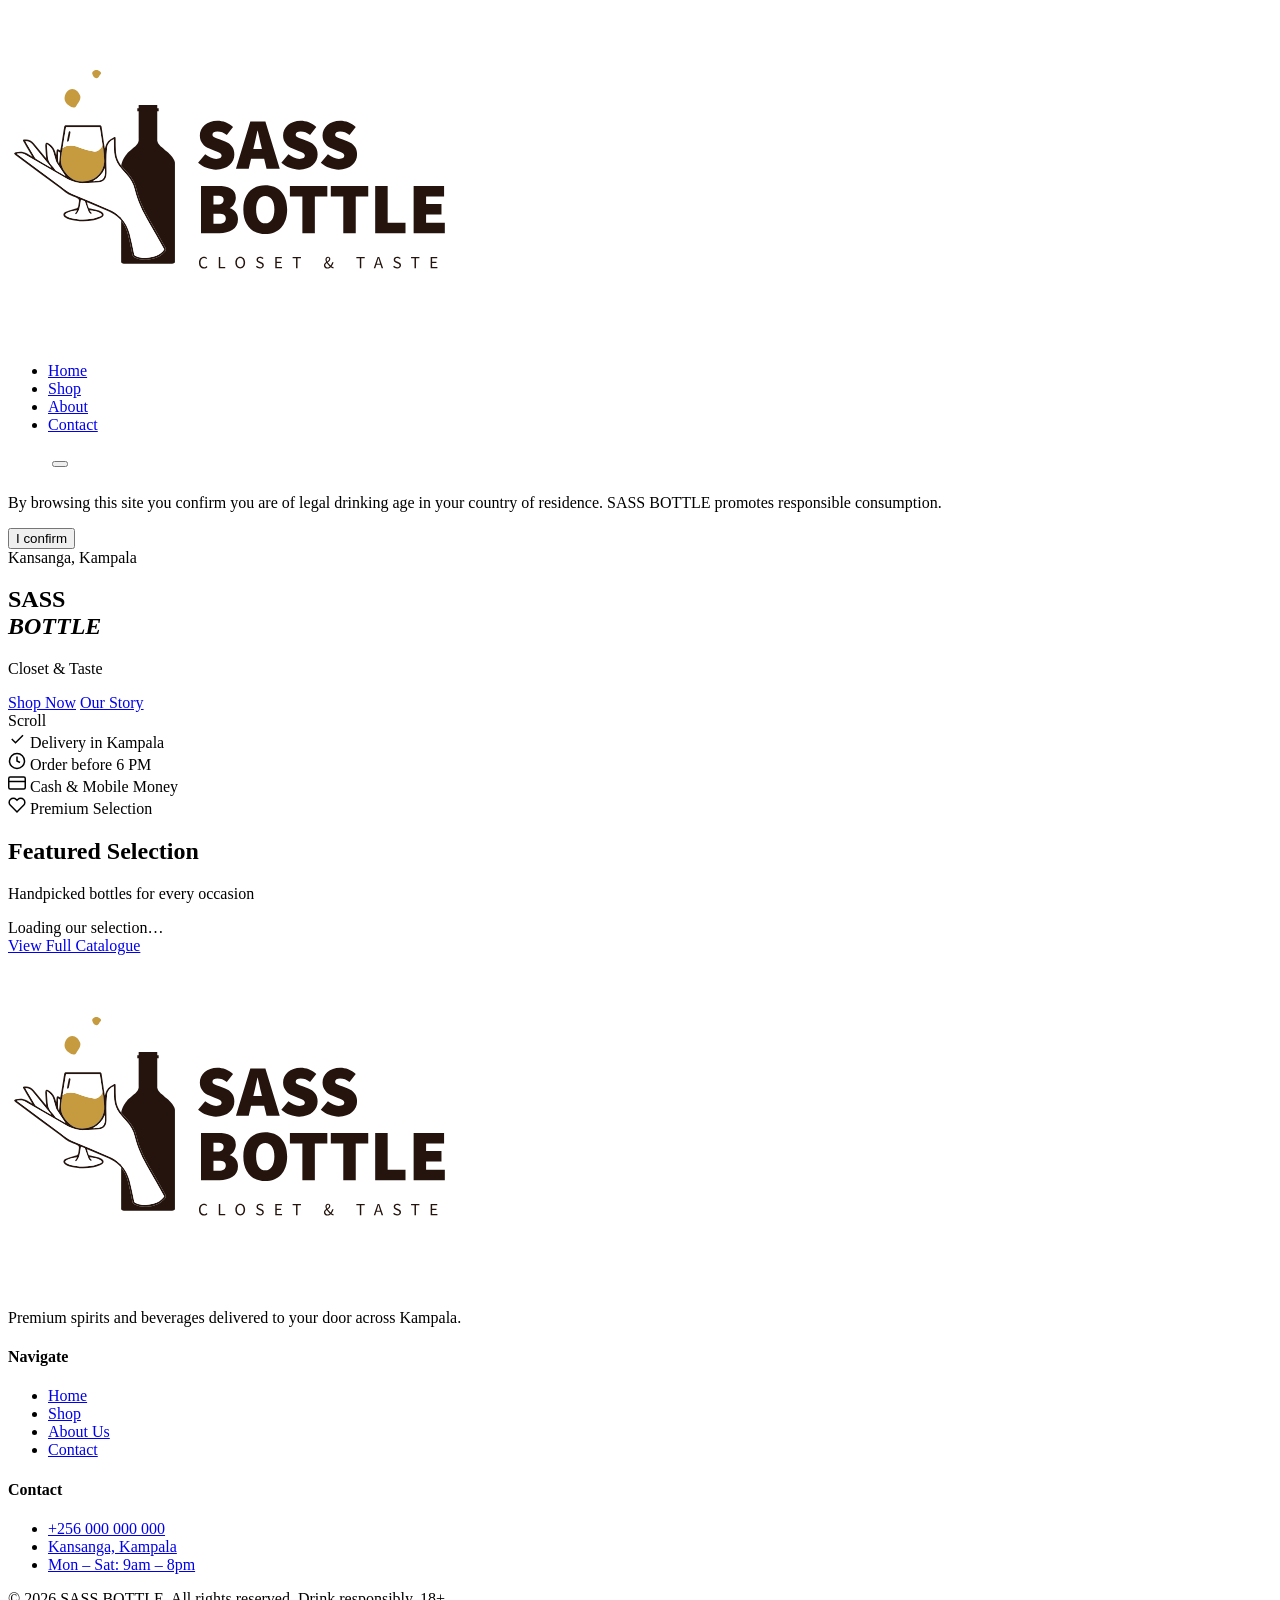
==== index.html @ c4a4a851 "Initial commit" ====
<!DOCTYPE html>
<html lang="en">
<head>
  <meta charset="UTF-8"/>
  <meta name="viewport" content="width=device-width, initial-scale=1.0"/>
  <title>SASS BOTTLE – Closet & Taste</title>

  <!-- Google Fonts: Fraunces (headings) + Jost (body) -->
  <link href="https://fonts.googleapis.com/css2?family=Fraunces:ital,wght@0,400;0,700;0,900;1,400&family=Jost:wght@300;400;500;600&display=swap" rel="stylesheet"/>

  <!-- Shared styles (nav, footer, buttons, cards, bokeh...) -->
  <link rel="stylesheet" href="css/global.css"/>

  <!-- Styles specific to this page (hero, brand strip, featured section) -->
  <link rel="stylesheet" href="css/index.css"/>
</head>
<body>

  <!-- =============================================
       STICKY NAVIGATION
  ============================================= -->
  <nav class="nav" role="navigation" aria-label="Main navigation">

    <!-- Logo — clicking it always returns to the homepage -->
    <a href="index.html" class="nav-logo">
      <img src="assets/logo.svg" alt="SASS BOTTLE – Closet & Taste"/>
    </a>

    <!-- Desktop nav links — "active" marks the current page -->
    <ul class="nav-links" id="navLinks">
      <li><a href="index.html" class="active">Home</a></li>
      <li><a href="shop.html">Shop</a></li>
      <li><a href="about.html">About</a></li>
      <li><a href="contact.html">Contact</a></li>
    </ul>

    <div style="display:flex; align-items:center; gap:20px;">

      <!-- Cart icon — badge updated by global.js -->
      <a href="cart.html" class="nav-cart" aria-label="View cart">
        <svg width="24" height="24" viewBox="0 0 24 24" fill="none" stroke-width="1.8"
             stroke-linecap="round" stroke-linejoin="round">
          <path d="M6 2L3 6v14a2 2 0 002 2h14a2 2 0 002-2V6l-3-4z"/>
          <line x1="3" y1="6" x2="21" y2="6"/>
          <path d="M16 10a4 4 0 01-8 0"/>
        </svg>
        <!-- Badge is hidden when cart is empty, shown by JS when items exist -->
        <span class="cart-badge" id="cartBadge"></span>
      </a>

      <!-- Hamburger — visible on mobile only (toggled by global.js) -->
      <button class="nav-toggle" id="navToggle" aria-label="Toggle menu" aria-expanded="false">
        <span></span><span></span><span></span>
      </button>
    </div>
  </nav>

  <!-- =============================================
       AGE VERIFICATION BANNER
       Managed by global.js — hidden once confirmed
  ============================================= -->
  <div class="age-banner" id="ageBanner" role="complementary">
    <p>
      By browsing this site you confirm you are of
      <span>legal drinking age</span> in your country of residence.
      SASS BOTTLE promotes responsible consumption.
    </p>
    <div class="age-banner-actions">
      <button class="btn-age-confirm" id="ageConfirmBtn">I confirm</button>
    </div>
  </div>

  <!-- =============================================
       HERO SECTION
  ============================================= -->
  <section class="hero" aria-labelledby="heroHeading">

    <!-- Animated bokeh orbs — decorative background -->
    <div class="bokeh-bg" aria-hidden="true">
      <div class="bokeh-orb"></div>
      <div class="bokeh-orb"></div>
      <div class="bokeh-orb"></div>
      <div class="bokeh-orb"></div>
    </div>

    <div class="hero-content">

      <!-- Small location label above the title -->
      <div class="hero-eyebrow">
        <span>Kansanga, Kampala</span>
      </div>

      <!-- Main title — italic "BOTTLE" adds editorial personality -->
      <h1 id="heroHeading">SASS<br><em>BOTTLE</em></h1>
      <p class="hero-sub">Closet &amp; Taste</p>

      <!-- Two CTA buttons -->
      <div class="hero-actions">
        <a href="shop.html" class="btn-primary">Shop Now</a>
        <a href="about.html" class="btn-outline">Our Story</a>
      </div>
    </div>

    <!-- Animated line that guides the user to scroll down -->
    <div class="hero-scroll" aria-hidden="true">
      <span>Scroll</span>
      <div class="hero-scroll-line"></div>
    </div>
  </section>

  <!-- =============================================
       BRAND VALUE STRIP
       Quick trust signals: delivery, hours, payment
  ============================================= -->
  <div class="brand-strip" aria-label="Our services">
    <div class="brand-strip-item">
      <svg width="18" height="18" viewBox="0 0 24 24" fill="none"
           stroke="currentColor" stroke-width="2">
        <path d="M5 12l5 5L20 7"/>
      </svg>
      <span>Delivery in Kampala</span>
    </div>
    <div class="brand-strip-item">
      <svg width="18" height="18" viewBox="0 0 24 24" fill="none"
           stroke="currentColor" stroke-width="2">
        <circle cx="12" cy="12" r="10"/><path d="M12 6v6l4 2"/>
      </svg>
      <span>Order before 6 PM</span>
    </div>
    <div class="brand-strip-item">
      <svg width="18" height="18" viewBox="0 0 24 24" fill="none"
           stroke="currentColor" stroke-width="2">
        <rect x="1" y="4" width="22" height="16" rx="2"/>
        <line x1="1" y1="10" x2="23" y2="10"/>
      </svg>
      <span>Cash &amp; Mobile Money</span>
    </div>
    <div class="brand-strip-item">
      <svg width="18" height="18" viewBox="0 0 24 24" fill="none"
           stroke="currentColor" stroke-width="2">
        <path d="M20.84 4.61a5.5 5.5 0 00-7.78 0L12 5.67l-1.06-1.06
                 a5.5 5.5 0 00-7.78 7.78l1.06 1.06L12 21.23l7.78-7.78
                 1.06-1.06a5.5 5.5 0 000-7.78z"/>
      </svg>
      <span>Premium Selection</span>
    </div>
  </div>

  <!-- =============================================
       FEATURED PRODUCTS SECTION
       Cards are injected here by index.js via fetch()
  ============================================= -->
  <section class="section-featured" aria-labelledby="featuredHeading">

    <!-- Bokeh reused for this section's background -->
    <div class="bokeh-bg" aria-hidden="true">
      <div class="bokeh-orb"></div>
      <div class="bokeh-orb"></div>
      <div class="bokeh-orb"></div>
    </div>

    <div class="section-header">
      <h2 id="featuredHeading">Featured Selection</h2>
      <p>Handpicked bottles for every occasion</p>
    </div>

    <!-- Product cards are inserted here dynamically by index.js -->
    <div class="products-grid" id="productsGrid">
      <div class="products-loading">Loading our selection…</div>
    </div>

    <!-- Link to the full shop -->
    <div class="section-footer">
      <a href="shop.html" class="btn-outline">View Full Catalogue</a>
    </div>
  </section>

  <!-- =============================================
       FOOTER
  ============================================= -->
  <footer>
    <div class="footer-brand">
      <img src="assets/logo.svg" alt="SASS BOTTLE"/>
      <p>Premium spirits and beverages delivered to your door across Kampala.</p>
    </div>

    <div class="footer-col">
      <h4>Navigate</h4>
      <ul>
        <li><a href="index.html">Home</a></li>
        <li><a href="shop.html">Shop</a></li>
        <li><a href="about.html">About Us</a></li>
        <li><a href="contact.html">Contact</a></li>
      </ul>
    </div>

    <div class="footer-col">
      <h4>Contact</h4>
      <ul>
        <li><a href="tel:+256000000000">+256 000 000 000</a></li>
        <li><a href="contact.html">Kansanga, Kampala</a></li>
        <li><a href="contact.html">Mon – Sat: 9am – 8pm</a></li>
      </ul>
    </div>

    <div class="footer-bottom">
      <span>&copy; 2026 SASS BOTTLE. All rights reserved.</span>
      <span>Drink responsibly. 18+</span>
    </div>
  </footer>

  <!-- Toast notification — shown when items are added to the cart -->
  <div class="toast" id="toast" role="alert" aria-live="polite"></div>

  <!-- Shared JS (cart, toast, age banner, mobile nav) — loaded first -->
  <script src="js/global.js"></script>

  <!-- Homepage-specific JS (fetch featured products) — loaded after global -->
  <script src="js/index.js"></script>

</body>
</html>
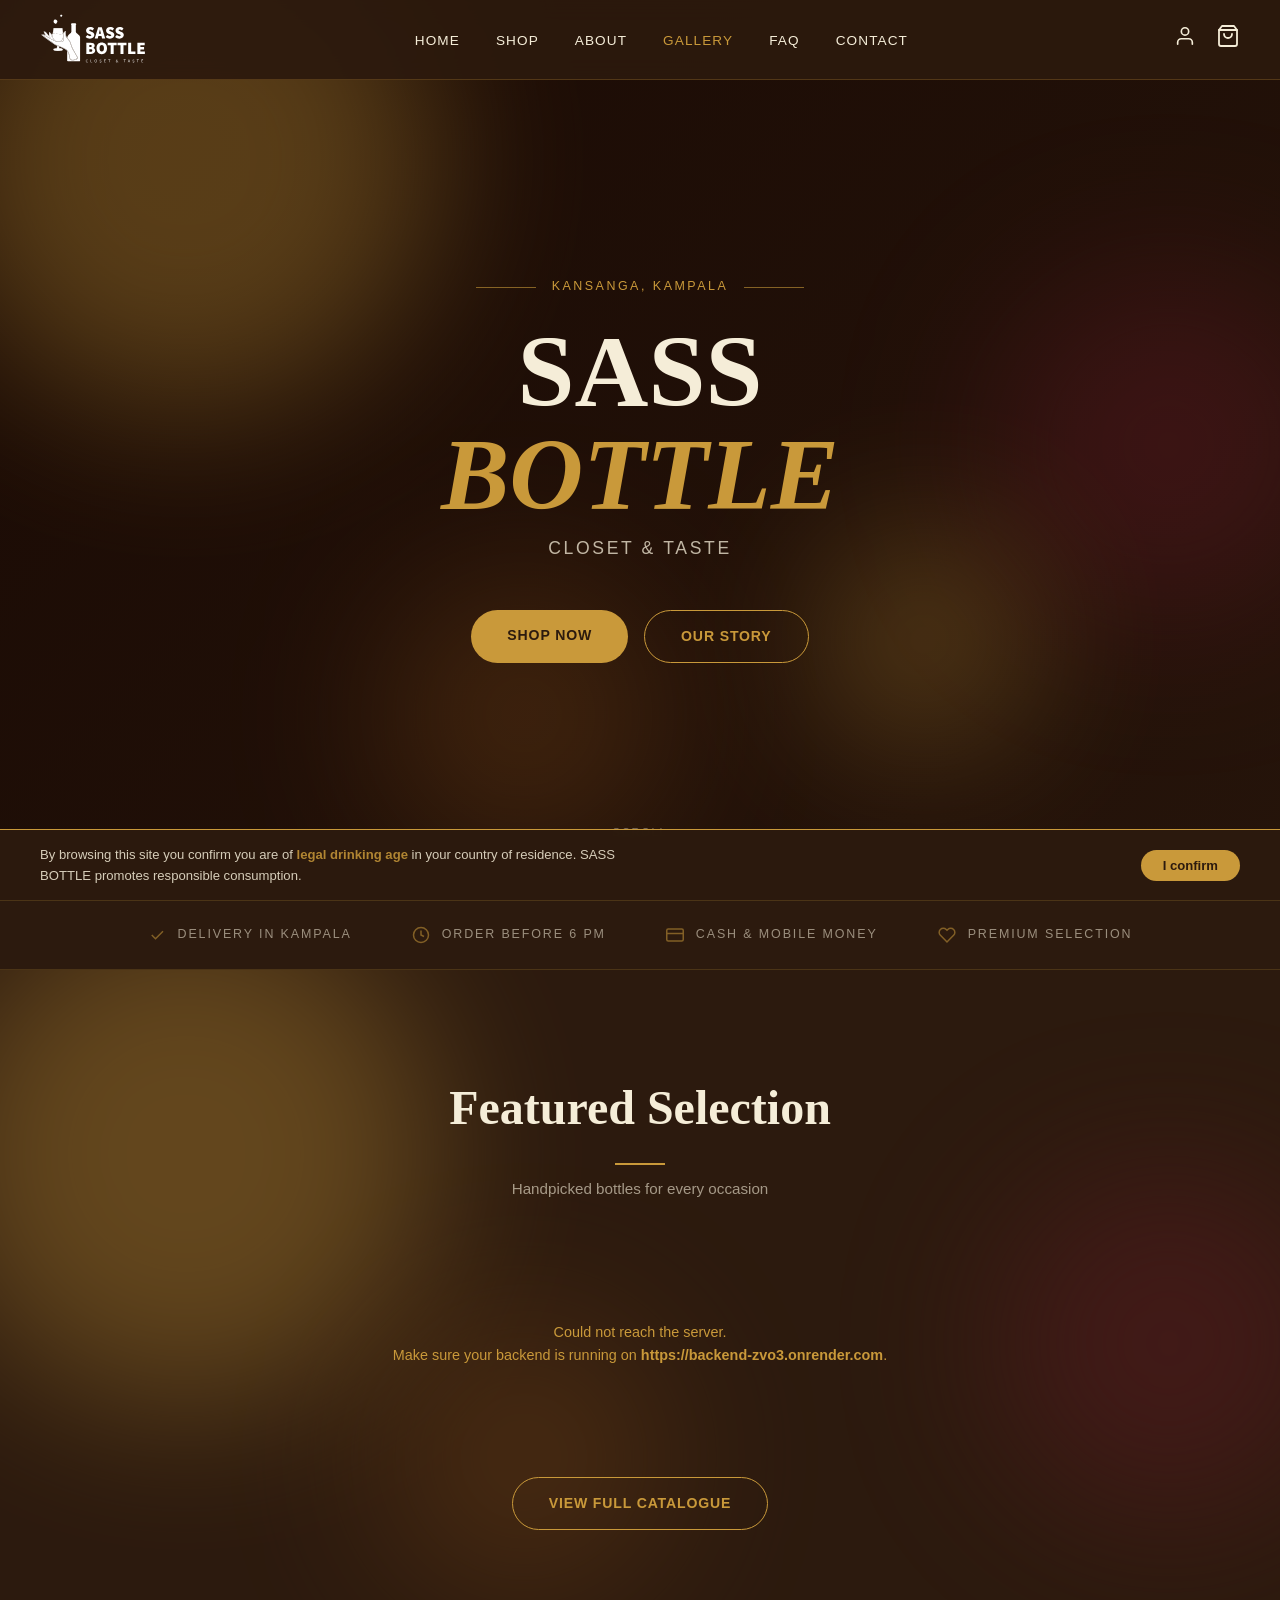
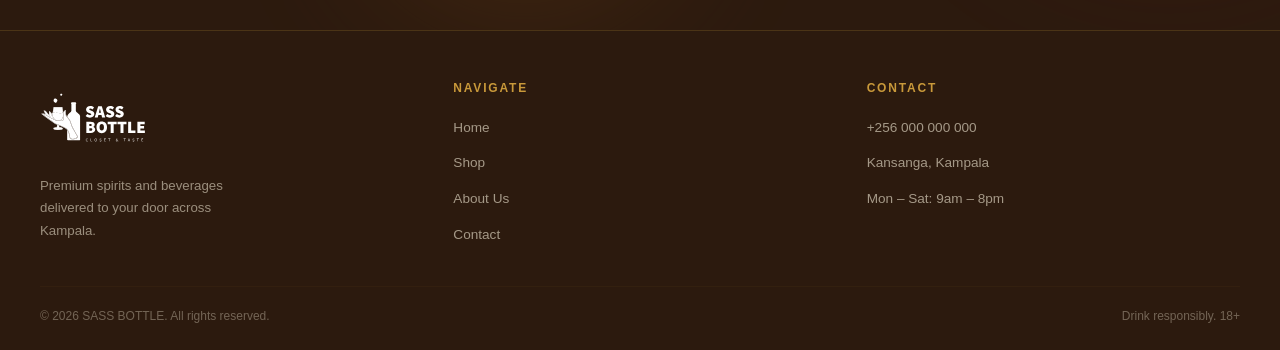
==== commit 182f04b3: "Linking Gallery and FAQ with other pages" ====
--- a/index.html
+++ b/index.html
@@ -28,9 +28,11 @@
 
     <!-- Desktop nav links — "active" marks the current page -->
     <ul class="nav-links" id="navLinks">
-      <li><a href="index.html" class="active">Home</a></li>
+      <li><a href="index.html">Home</a></li>
       <li><a href="shop.html">Shop</a></li>
       <li><a href="about.html">About</a></li>
+      <li><a href="gallery.html" class="active">Gallery</a></li>
+      <li><a href="faq.html">FAQ</a></li>
       <li><a href="contact.html">Contact</a></li>
     </ul>
 
--- a/css/global.css
+++ b/css/global.css
@@ -0,0 +1,590 @@
+/* ==============================================
+   GLOBAL.CSS — Shared styles for all pages
+   SASS BOTTLE | Closet & Taste
+================================================ */
+
+/* -----------------------------------------------
+   DESIGN TOKENS
+   All colors, fonts and sizes in one place.
+   Change a value here and it updates everywhere.
+----------------------------------------------- */
+:root {
+  --chocolate:     #2C1A0E;   /* main dark background */
+  --chocolate-mid: #3D2410;   /* cards & surfaces */
+  --gold:          #C9993A;   /* primary accent */
+  --gold-light:    #E8C06A;   /* hover / highlight */
+  --cream:         #F5EDD8;   /* light text */
+  --white:         #FFFFFF;
+  --bordeaux:      #6B1A2A;   /* bokeh accent */
+  --copper:        #7C4A1A;   /* bokeh accent */
+
+  --font-heading: 'Fraunces', Georgia, serif;
+  --font-body:    'Jost', sans-serif;
+
+  --nav-height: 80px;
+  --radius:     12px;
+  --transition: 0.3s ease;
+}
+
+/* -----------------------------------------------
+   RESET & BASE
+----------------------------------------------- */
+*, *::before, *::after {
+  box-sizing: border-box;
+  margin: 0;
+  padding: 0;
+}
+
+html { scroll-behavior: smooth; }
+
+body {
+  background: var(--chocolate);
+  color: var(--cream);
+  font-family: var(--font-body);
+  font-weight: 400;
+  line-height: 1.6;
+  overflow-x: hidden;
+}
+
+a    { text-decoration: none; color: inherit; }
+img  { max-width: 100%; display: block; }
+ul   { list-style: none; }
+
+/* -----------------------------------------------
+   STICKY NAVIGATION
+----------------------------------------------- */
+.nav {
+  position: fixed;
+  top: 0; left: 0; right: 0;
+  z-index: 1000;
+  height: var(--nav-height);
+  display: flex;
+  align-items: center;
+  justify-content: space-between;
+  padding: 0 40px;
+  background: rgba(44, 26, 14, 0.92);
+  backdrop-filter: blur(12px);
+  border-bottom: 1px solid rgba(201, 153, 58, 0.25);
+}
+
+.nav-logo img {
+  height: 80px;
+  width: auto;
+  filter: brightness(0) invert(1);   /* white logo for visibility on the dark nav */
+}
+
+.nav-links {
+  display: flex;
+  gap: 36px;
+  align-items: center;
+}
+
+.nav-links a {
+  font-family: var(--font-body);
+  font-weight: 500;
+  font-size: 0.85rem;
+  letter-spacing: 0.08em;
+  color: var(--cream);
+  text-transform: uppercase;
+  transition: color var(--transition);
+}
+
+.nav-links a:hover,
+.nav-links a.active { color: var(--gold); }
+
+/* Cart icon */
+.nav-cart {
+  position: relative;
+  cursor: pointer;
+}
+.nav-cart svg { stroke: var(--cream); transition: stroke var(--transition); }
+.nav-cart:hover svg { stroke: var(--gold); }
+
+/* Badge showing number of items in cart */
+.cart-badge {
+  position: absolute;
+  top: -6px; right: -8px;
+  background: var(--gold);
+  color: var(--chocolate);
+  font-size: 0.65rem;
+  font-weight: 700;
+  width: 18px; height: 18px;
+  border-radius: 50%;
+  display: none; /* shown by JS when cart has items */
+  align-items: center;
+  justify-content: center;
+}
+
+/* "Hi, Name" pill shown next to the icons when a customer is logged in */
+.nav-account-name {
+  font-size: 0.78rem;
+  font-weight: 600;
+  color: var(--gold);
+  background: rgba(201, 153, 58, 0.1);
+  border: 1px solid rgba(201, 153, 58, 0.25);
+  padding: 6px 14px;
+  border-radius: 16px;
+  white-space: nowrap;
+}
+/* Hidden on small screens to save space — the icon alone is enough there */
+@media (max-width: 768px) {
+  .nav-account-name { display: none; }
+}
+
+/* Hamburger button — visible on mobile only */
+.nav-toggle {
+  display: none;
+  flex-direction: column;
+  gap: 5px;
+  cursor: pointer;
+  background: none;
+  border: none;
+}
+.nav-toggle span {
+  display: block;
+  width: 24px; height: 2px;
+  background: var(--cream);
+  border-radius: 2px;
+  transition: var(--transition);
+}
+
+/* -----------------------------------------------
+   AGE VERIFICATION BANNER
+   Shown once on first visit, hidden via localStorage
+----------------------------------------------- */
+.age-banner {
+  position: fixed;
+  bottom: 0; left: 0; right: 0;
+  z-index: 2000;
+  background: rgba(44, 26, 14, 0.97);
+  border-top: 1px solid var(--gold);
+  padding: 14px 40px;
+  display: flex;
+  align-items: center;
+  justify-content: space-between;
+  gap: 20px;
+  backdrop-filter: blur(8px);
+}
+
+.age-banner p {
+  font-size: 0.82rem;
+  color: var(--cream);
+  opacity: 0.85;
+  max-width: 600px;
+}
+.age-banner p span { color: var(--gold); font-weight: 600; }
+
+.age-banner-actions { display: flex; gap: 12px; flex-shrink: 0; }
+
+.btn-age-confirm {
+  background: var(--gold);
+  color: var(--chocolate);
+  border: none;
+  padding: 8px 22px;
+  border-radius: 20px;
+  font-family: var(--font-body);
+  font-weight: 600;
+  font-size: 0.82rem;
+  cursor: pointer;
+  transition: background var(--transition);
+}
+.btn-age-confirm:hover { background: var(--gold-light); }
+
+/* -----------------------------------------------
+   BOKEH ANIMATED BACKGROUND
+   Reused in sections across all pages
+----------------------------------------------- */
+.bokeh-bg {
+  position: absolute;
+  inset: 0;
+  overflow: hidden;
+  pointer-events: none;
+  z-index: 0;
+}
+
+.bokeh-orb {
+  position: absolute;
+  border-radius: 50%;
+  filter: blur(80px);
+  opacity: 0.35;
+  animation: bokehDrift 18s ease-in-out infinite alternate;
+}
+
+.bokeh-orb:nth-child(1) { width:500px; height:500px; background:var(--gold);     top:-10%; left:-5%;   animation-duration:20s; }
+.bokeh-orb:nth-child(2) { width:350px; height:350px; background:var(--bordeaux); top:30%;  right:-5%;  animation-duration:25s; animation-delay:-8s; }
+.bokeh-orb:nth-child(3) { width:280px; height:280px; background:var(--copper);   bottom:5%;left:30%;   animation-duration:22s; animation-delay:-4s; }
+.bokeh-orb:nth-child(4) { width:200px; height:200px; background:var(--gold);     top:60%;  right:20%;  animation-duration:30s; animation-delay:-12s; }
+
+@keyframes bokehDrift {
+  0%   { transform: translate(0, 0) scale(1); }
+  50%  { transform: translate(30px, -40px) scale(1.1); }
+  100% { transform: translate(-20px, 30px) scale(0.95); }
+}
+
+/* -----------------------------------------------
+   SHARED BUTTONS
+----------------------------------------------- */
+
+/* Gold pill button with shimmer sweep — used on CTAs */
+.btn-primary {
+  display: inline-block;
+  background: var(--gold);
+  color: var(--chocolate);
+  padding: 14px 36px;
+  border-radius: 30px;
+  font-family: var(--font-body);
+  font-weight: 700;
+  font-size: 0.88rem;
+  letter-spacing: 0.06em;
+  text-transform: uppercase;
+  position: relative;
+  overflow: hidden;
+  transition: background var(--transition), transform var(--transition);
+  cursor: pointer;
+  border: none;
+}
+.btn-primary::after {
+  content: '';
+  position: absolute;
+  top: 0; left: -100%;
+  width: 60%; height: 100%;
+  background: linear-gradient(90deg, transparent, rgba(255,255,255,0.35), transparent);
+  animation: shimmer 2.2s ease-in-out infinite;
+}
+.btn-primary:hover { background: var(--gold-light); transform: translateY(-2px); }
+
+/* Outlined button — secondary action */
+.btn-outline {
+  display: inline-block;
+  border: 1.5px solid var(--gold);
+  color: var(--gold);
+  padding: 14px 36px;
+  border-radius: 30px;
+  font-family: var(--font-body);
+  font-weight: 600;
+  font-size: 0.88rem;
+  letter-spacing: 0.06em;
+  text-transform: uppercase;
+  transition: background var(--transition), color var(--transition), transform var(--transition);
+  cursor: pointer;
+  background: none;
+  border-width: 1.5px;
+}
+.btn-outline:hover {
+  background: var(--gold);
+  color: var(--chocolate);
+  transform: translateY(-2px);
+}
+
+/* Pulsing "Browse the shop" style button */
+.btn-pulse {
+  display: inline-block;
+  background: var(--gold);
+  color: var(--chocolate);
+  padding: 14px 36px;
+  border-radius: 30px;
+  font-family: var(--font-body);
+  font-weight: 700;
+  font-size: 0.88rem;
+  letter-spacing: 0.06em;
+  text-transform: uppercase;
+  border: none;
+  cursor: pointer;
+  animation: pulse 2.5s ease-in-out infinite;
+}
+@keyframes pulse {
+  0%, 100% { transform: scale(1);    box-shadow: 0 0 0 0 rgba(201,153,58,0.5); }
+  50%       { transform: scale(1.04); box-shadow: 0 0 0 12px rgba(201,153,58,0); }
+}
+
+@keyframes shimmer {
+  0%   { left: -100%; }
+  100% { left: 160%; }
+}
+
+/* -----------------------------------------------
+   SECTION HEADER — reused on every section
+----------------------------------------------- */
+.section-header {
+  text-align: center;
+  margin-bottom: 60px;
+  position: relative;
+  z-index: 1;
+}
+
+.section-header h2 {
+  font-family: var(--font-heading);
+  font-size: clamp(2rem, 4vw, 3rem);
+  font-weight: 700;
+  color: var(--cream);
+  margin-bottom: 12px;
+}
+
+/* Gold underline accent below section titles */
+.section-header h2::after {
+  content: '';
+  display: block;
+  width: 50px; height: 2px;
+  background: var(--gold);
+  margin: 16px auto 0;
+}
+
+.section-header p {
+  color: var(--cream);
+  opacity: 0.6;
+  font-weight: 300;
+  font-size: 0.95rem;
+  max-width: 480px;
+  margin: 0 auto;
+}
+
+/* -----------------------------------------------
+   PRODUCT CARD — glassmorphism style
+   Used on homepage and shop page
+----------------------------------------------- */
+.product-card {
+  background: rgba(61, 36, 16, 0.55);
+  border: 1px solid rgba(201, 153, 58, 0.25);
+  border-radius: var(--radius);
+  backdrop-filter: blur(16px);
+  overflow: hidden;
+  cursor: pointer;
+  transition: transform var(--transition), border-color var(--transition), box-shadow var(--transition);
+  display: flex;
+  flex-direction: column;
+}
+.product-card:hover {
+  transform: translateY(-6px);
+  border-color: rgba(201, 153, 58, 0.65);
+  box-shadow: 0 20px 50px rgba(201, 153, 58, 0.15);
+}
+
+/* Light frosted image area */
+.product-img-wrap {
+  /* Soft gold spotlight glow behind every product, so photos and
+     placeholders alike sit on the same consistent premium backdrop */
+  background:
+    radial-gradient(circle at center, rgba(201, 153, 58, 0.18) 0%, transparent 65%),
+    rgba(245, 237, 216, 0.08);
+  display: flex;
+  align-items: center;
+  justify-content: center;
+  height: 200px;
+  padding: 20px;
+  position: relative;
+  overflow: hidden;
+}
+.product-img-wrap img {
+  max-height: 160px;
+  width: auto;
+  object-fit: contain;
+  transition: transform var(--transition);
+}
+.product-card:hover .product-img-wrap img { transform: scale(1.06); }
+
+/* Emoji fallback when no product image exists */
+.product-img-placeholder { font-size: 3rem; opacity: 0.4; }
+
+/* Category label on top-left of card image */
+.product-badge {
+  position: absolute;
+  top: 12px; left: 12px;
+  background: rgba(201, 153, 58, 0.18);
+  border: 1px solid rgba(201, 153, 58, 0.4);
+  color: var(--gold-light);
+  font-size: 0.68rem;
+  font-weight: 600;
+  letter-spacing: 0.1em;
+  text-transform: uppercase;
+  padding: 4px 10px;
+  border-radius: 20px;
+}
+
+.product-info {
+  padding: 18px;
+  flex: 1;
+  display: flex;
+  flex-direction: column;
+  gap: 8px;
+}
+
+.product-name {
+  font-family: var(--font-heading);
+  font-size: 1.05rem;
+  font-weight: 700;
+  color: var(--cream);
+  line-height: 1.3;
+}
+
+.product-volume {
+  font-size: 0.78rem;
+  color: var(--cream);
+  opacity: 0.5;
+}
+
+.product-footer {
+  display: flex;
+  align-items: center;
+  justify-content: space-between;
+  margin-top: auto;
+  padding-top: 12px;
+  border-top: 1px solid rgba(201, 153, 58, 0.15);
+}
+
+.product-price {
+  font-family: var(--font-heading);
+  font-size: 1.1rem;
+  font-weight: 700;
+  color: var(--gold);
+}
+
+/* "Buy Now" pill button on product cards */
+.btn-buy {
+  background: var(--gold);
+  color: var(--chocolate);
+  border: none;
+  padding: 8px 18px;
+  border-radius: 20px;
+  font-family: var(--font-body);
+  font-weight: 700;
+  font-size: 0.78rem;
+  cursor: pointer;
+  position: relative;
+  overflow: hidden;
+  transition: background var(--transition), transform var(--transition);
+}
+.btn-buy::after {
+  content: '';
+  position: absolute;
+  top: 0; left: -100%;
+  width: 60%; height: 100%;
+  background: linear-gradient(90deg, transparent, rgba(255,255,255,0.4), transparent);
+  animation: shimmer 2.5s ease-in-out infinite;
+}
+.btn-buy:hover { background: var(--gold-light); transform: scale(1.04); }
+
+/* Loading / error states inside product grids */
+.products-loading,
+.products-error {
+  text-align: center;
+  padding: 60px 20px;
+  font-size: 0.9rem;
+  grid-column: 1 / -1;
+}
+.products-loading { color: var(--cream); opacity: 0.5; letter-spacing: 0.1em; }
+.products-error   { color: var(--gold); }
+
+/* -----------------------------------------------
+   FOOTER
+----------------------------------------------- */
+footer {
+  border-top: 1px solid rgba(201, 153, 58, 0.2);
+  padding: 48px 40px 24px;
+  display: grid;
+  grid-template-columns: 1fr 1fr 1fr;
+  gap: 40px;
+}
+
+.footer-brand img { height: 80px; width: auto; margin-bottom: 16px; filter: brightness(0) invert(1); }
+
+.footer-brand p {
+  font-size: 0.83rem;
+  color: var(--cream);
+  opacity: 0.55;
+  max-width: 220px;
+  line-height: 1.7;
+}
+
+.footer-col h4 {
+  font-family: var(--font-body);
+  font-size: 0.75rem;
+  font-weight: 600;
+  letter-spacing: 0.15em;
+  text-transform: uppercase;
+  color: var(--gold);
+  margin-bottom: 16px;
+}
+
+.footer-col ul { display: flex; flex-direction: column; gap: 10px; }
+
+.footer-col ul li a {
+  font-size: 0.85rem;
+  color: var(--cream);
+  opacity: 0.6;
+  transition: opacity var(--transition), color var(--transition);
+}
+.footer-col ul li a:hover { opacity: 1; color: var(--gold); }
+
+.footer-bottom {
+  grid-column: 1 / -1;
+  border-top: 1px solid rgba(201, 153, 58, 0.12);
+  padding-top: 20px;
+  display: flex;
+  justify-content: space-between;
+  align-items: center;
+  font-size: 0.75rem;
+  color: var(--cream);
+  opacity: 0.35;
+}
+
+/* -----------------------------------------------
+   TOAST NOTIFICATION
+   Temporary feedback message (bottom-right corner)
+----------------------------------------------- */
+.toast {
+  position: fixed;
+  bottom: 30px; right: 30px;
+  z-index: 3000;
+  background: var(--chocolate-mid);
+  border: 1px solid var(--gold);
+  color: var(--cream);
+  padding: 14px 22px;
+  border-radius: var(--radius);
+  font-size: 0.85rem;
+  transform: translateY(80px);
+  opacity: 0;
+  transition: transform 0.3s ease, opacity 0.3s ease;
+  pointer-events: none;
+}
+.toast.show { transform: translateY(0); opacity: 1; }
+
+/* -----------------------------------------------
+   RESPONSIVE — mobile adjustments
+----------------------------------------------- */
+@media (max-width: 768px) {
+  .nav { padding: 0 20px; }
+  .nav-links { display: none; }
+  .nav-toggle { display: flex; }
+
+  /* Mobile dropdown menu */
+  .nav-links.open {
+    display: flex;
+    flex-direction: column;
+    position: absolute;
+    top: var(--nav-height);
+    left: 0; right: 0;
+    background: rgba(44, 26, 14, 0.97);
+    padding: 24px 20px;
+    gap: 20px;
+    border-bottom: 1px solid rgba(201, 153, 58, 0.2);
+  }
+
+  .nav-logo img { height: 56px; }
+
+  footer {
+    grid-template-columns: 1fr;
+    gap: 28px;
+    padding: 36px 20px 20px;
+  }
+  .footer-bottom { flex-direction: column; gap: 8px; text-align: center; }
+
+  .age-banner { flex-direction: column; align-items: flex-start; padding: 16px 20px; }
+}
+
+/* Respect user's reduced-motion preference */
+@media (prefers-reduced-motion: reduce) {
+  .bokeh-orb,
+  .btn-primary::after,
+  .btn-buy::after,
+  .btn-pulse { animation: none; }
+}
--- a/css/index.css
+++ b/css/index.css
@@ -0,0 +1,200 @@
+/* ==============================================
+   INDEX.CSS — Styles specific to the homepage
+   SASS BOTTLE | Closet & Taste
+   Requires: global.css loaded first
+================================================ */
+
+/* -----------------------------------------------
+   HERO SECTION
+   Full-screen with animated gradient background
+   simulating a dark video until real footage arrives
+----------------------------------------------- */
+.hero {
+  position: relative;
+  min-height: 100vh;
+  display: flex;
+  flex-direction: column;
+  align-items: center;
+  justify-content: center;
+  text-align: center;
+  padding: calc(var(--nav-height) + 40px) 20px 80px;
+  overflow: hidden;
+}
+
+/* Slow-shifting gradient — acts as a video placeholder */
+.hero::before {
+  content: '';
+  position: absolute;
+  inset: 0;
+  background: linear-gradient(135deg, #1a0a04 0%, #2C1A0E 40%, #3D1508 70%, #1a0a04 100%);
+  background-size: 400% 400%;
+  animation: heroShift 12s ease infinite;
+  z-index: 0;
+}
+
+@keyframes heroShift {
+  0%   { background-position: 0% 50%; }
+  50%  { background-position: 100% 50%; }
+  100% { background-position: 0% 50%; }
+}
+
+/* Hero text content sits above the background */
+.hero-content {
+  position: relative;
+  z-index: 2;
+  max-width: 800px;
+}
+
+/* Gold line + label above the main title */
+.hero-eyebrow {
+  display: flex;
+  align-items: center;
+  justify-content: center;
+  gap: 16px;
+  margin-bottom: 24px;
+}
+.hero-eyebrow::before,
+.hero-eyebrow::after {
+  content: '';
+  width: 60px; height: 1px;
+  background: var(--gold);
+  opacity: 0.6;
+}
+.hero-eyebrow span {
+  font-family: var(--font-body);
+  font-size: 0.78rem;
+  font-weight: 500;
+  letter-spacing: 0.2em;
+  color: var(--gold);
+  text-transform: uppercase;
+}
+
+.hero h1 {
+  font-family: var(--font-heading);
+  font-size: clamp(3rem, 8vw, 6.5rem);
+  font-weight: 900;
+  line-height: 1.0;
+  color: var(--cream);
+  margin-bottom: 8px;
+}
+
+/* Italic gold "BOTTLE" — editorial highlight */
+.hero h1 em {
+  font-style: italic;
+  color: var(--gold);
+}
+
+.hero-sub {
+  font-family: var(--font-body);
+  font-size: clamp(0.9rem, 2vw, 1.1rem);
+  font-weight: 300;
+  color: var(--cream);
+  opacity: 0.75;
+  margin-bottom: 48px;
+  letter-spacing: 0.15em;
+  text-transform: uppercase;
+}
+
+.hero-actions {
+  display: flex;
+  gap: 16px;
+  justify-content: center;
+  flex-wrap: wrap;
+}
+
+/* Scroll indicator at the bottom of the hero */
+.hero-scroll {
+  position: absolute;
+  bottom: 10px;
+  left: 50%;
+  transform: translateX(-50%);
+  z-index: 1;        /* behind the buttons */
+  display: flex;
+  flex-direction: column;
+  align-items: center;
+  gap: 8px;
+  opacity: 0.4;
+  pointer-events: none;   
+  /* unclickable — decorative only */
+}
+
+.hero-scroll span {
+  font-size: 0.7rem;
+  letter-spacing: 0.15em;
+  text-transform: uppercase;
+}
+.hero-scroll-line {
+  width: 1px; height: 40px;
+  background: var(--gold);
+  animation: scrollPulse 2s ease-in-out infinite;
+}
+@keyframes scrollPulse {
+  0%, 100% { opacity: 0.3; transform: scaleY(1); }
+  50%       { opacity: 1;   transform: scaleY(1.3); }
+}
+
+/* -----------------------------------------------
+   BRAND VALUE STRIP
+   Trust signals between hero and product section
+----------------------------------------------- */
+.brand-strip {
+  border-top: 1px solid rgba(201, 153, 58, 0.2);
+  border-bottom: 1px solid rgba(201, 153, 58, 0.2);
+  padding: 24px 40px;
+  display: flex;
+  align-items: center;
+  justify-content: center;
+  gap: 60px;
+  flex-wrap: wrap;
+}
+
+.brand-strip-item {
+  display: flex;
+  align-items: center;
+  gap: 12px;
+  opacity: 0.55;
+  white-space: nowrap;
+}
+.brand-strip-item svg   { color: var(--gold); }
+.brand-strip-item span  {
+  font-size: 0.78rem;
+  letter-spacing: 0.15em;
+  text-transform: uppercase;
+  font-weight: 500;
+}
+
+/* -----------------------------------------------
+   FEATURED PRODUCTS SECTION
+----------------------------------------------- */
+.section-featured {
+  position: relative;
+  padding: 100px 40px;
+  overflow: hidden;
+}
+
+/* Product grid — auto-fill, minimum 220px per card */
+.products-grid {
+  display: grid;
+  grid-template-columns: repeat(auto-fill, minmax(220px, 1fr));
+  gap: 24px;
+  position: relative;
+  z-index: 1;
+  max-width: 1200px;
+  margin: 0 auto;
+}
+
+/* "View full catalogue" link below the grid */
+.section-footer {
+  text-align: center;
+  margin-top: 50px;
+  position: relative;
+  z-index: 1;
+}
+
+/* -----------------------------------------------
+   RESPONSIVE
+----------------------------------------------- */
+@media (max-width: 768px) {
+  .section-featured { padding: 60px 20px; }
+  .brand-strip { gap: 24px; padding: 20px; }
+}
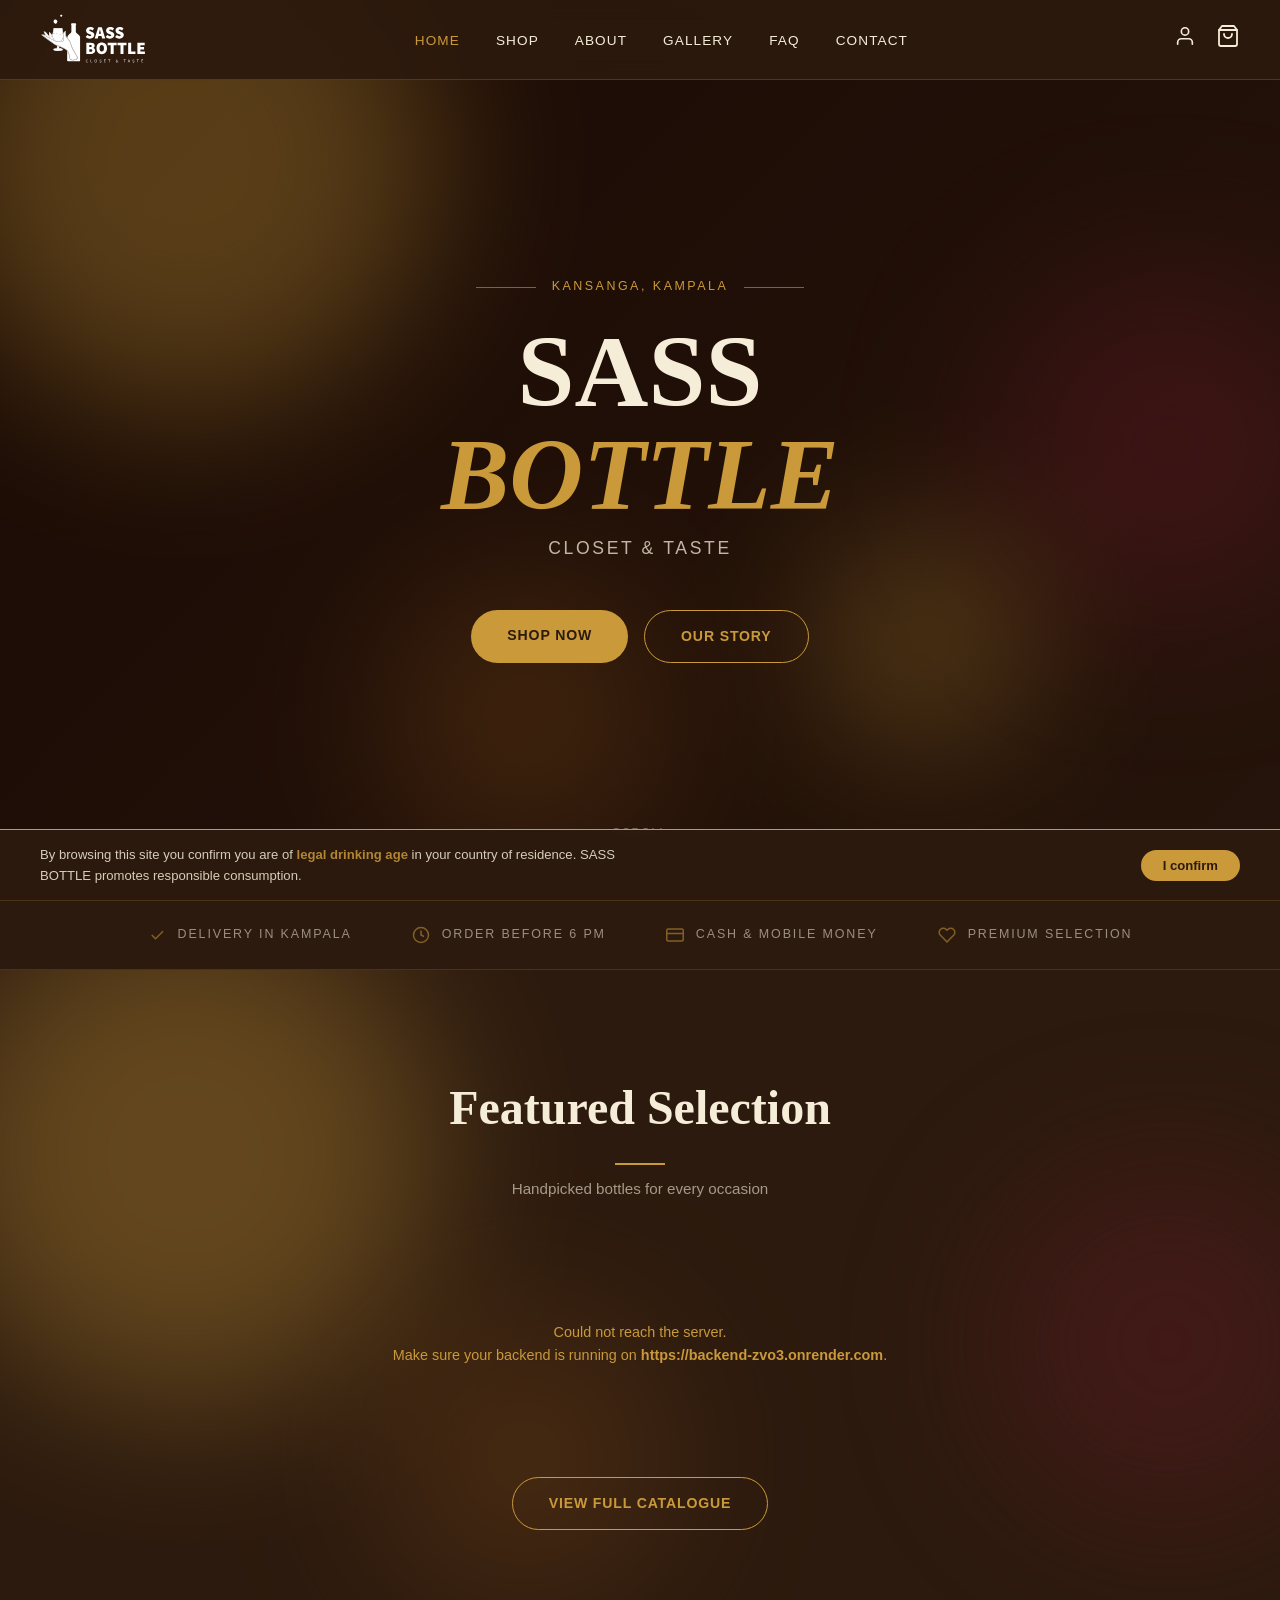
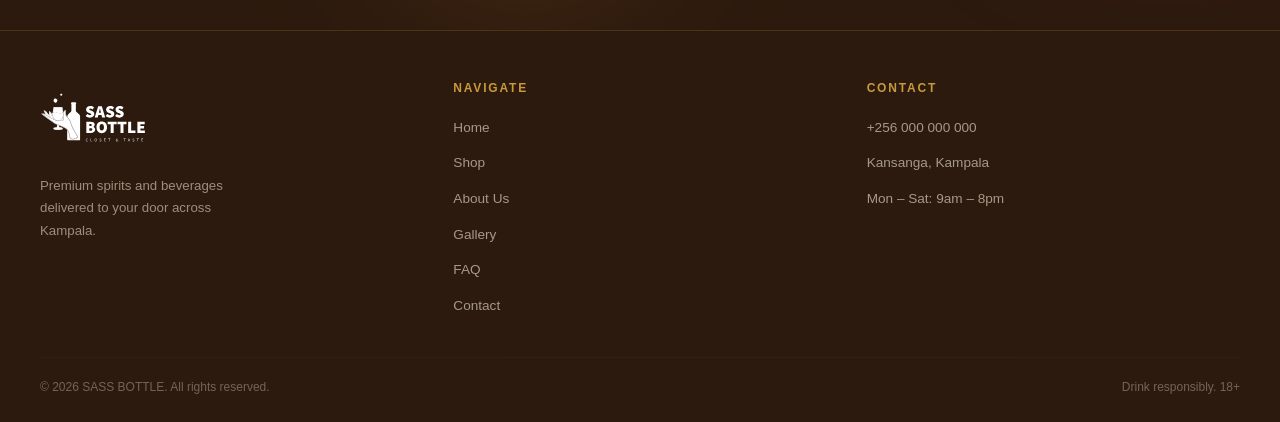
==== commit 3c72d50c: "Correcting the class active issue and adding the Gallery and Faq to the footer" ====
--- a/index.html
+++ b/index.html
@@ -28,10 +28,10 @@
 
     <!-- Desktop nav links — "active" marks the current page -->
     <ul class="nav-links" id="navLinks">
-      <li><a href="index.html">Home</a></li>
+      <li><a href="index.html" class="active" >Home</a></li>
       <li><a href="shop.html">Shop</a></li>
       <li><a href="about.html">About</a></li>
-      <li><a href="gallery.html" class="active">Gallery</a></li>
+      <li><a href="gallery.html">Gallery</a></li>
       <li><a href="faq.html">FAQ</a></li>
       <li><a href="contact.html">Contact</a></li>
     </ul>
@@ -192,6 +192,8 @@
         <li><a href="index.html">Home</a></li>
         <li><a href="shop.html">Shop</a></li>
         <li><a href="about.html">About Us</a></li>
+		<li><a href="gallery.html">Gallery</a></li>
+        <li><a href="faq.html">FAQ</a></li>
         <li><a href="contact.html">Contact</a></li>
       </ul>
     </div>
